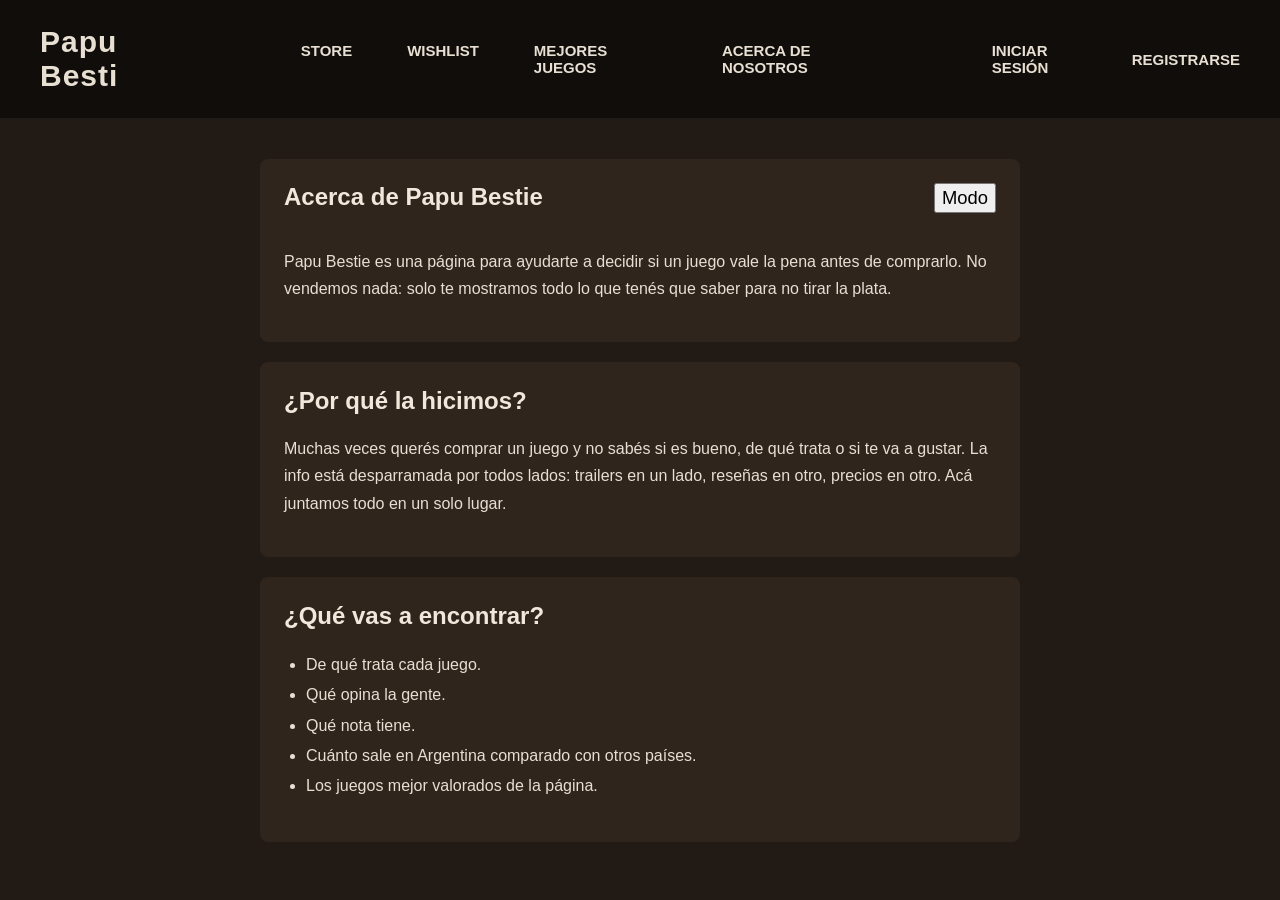
==== PROYECTOFINALHTML/acerca.html @ 65dc8d68 "Add files via upload" ====
<!DOCTYPE html>
<html lang="en">
<head>
    <meta charset="UTF-8">
    <meta name="viewport" content="width=device-width, initial-scale=1.0">
    <title>Acerca de Nosotros</title>
    <link rel="stylesheet" href="style/Acerca.css">
     <link rel="stylesheet" href="style/style.css">
</head>
<body>

    <header>
    <nav class="barra-navegadora">
        <div class="logo-PapuBestie">Papu Besti</div>
        <div class="contenedor-menu">
            <a class="item-menu" href="index.html">Store</a>
            <a class="item-menu" href="wishlist.html">Wishlist</a>
            <a class="item-menu" href="mejorValorados.html">Mejores Juegos</a>
            <a class="item-menu" href="acerca.html">Acerca de nosotros</a>
        </div>
        <div class="contenedor-sesion">
            <a class="item-menu" href="login.html">Iniciar Sesión</a>
            <a class="item-menu" href="registrarse.html">Registrarse</a>
        </div>
    </nav>
</header>

<main class="acerca">

    <section class="acerca-bloque">
        <h1>Acerca de Papu Bestie</h1>
        <p>
            Papu Bestie es una página para ayudarte a decidir si un juego vale la pena
            antes de comprarlo. No vendemos nada: solo te mostramos todo lo que tenés
            que saber para no tirar la plata.
        </p>
    </section>

    <section class="acerca-bloque">
        <h2>¿Por qué la hicimos?</h2>
        <p>
            Muchas veces querés comprar un juego y no sabés si es bueno, de qué trata
            o si te va a gustar. La info está desparramada por todos lados: trailers
            en un lado, reseñas en otro, precios en otro. Acá juntamos todo en un solo
            lugar.
        </p>
    </section>

    <section class="acerca-bloque">
        <h2>¿Qué vas a encontrar?</h2>
        <ul class="acerca-lista">
            <li>De qué trata cada juego.</li>
            <li>Qué opina la gente.</li>
            <li>Qué nota tiene.</li>
            <li>Cuánto sale en Argentina comparado con otros países.</li>
            <li>Los juegos mejor valorados de la página.</li>
        </ul>
    </section>

</main>

<script src="js/CambColor.js"></script>
<script src="js/cuenta.js"></script>
</body>
</html>
---- PROYECTOFINALHTML/style/Acerca.css ----
.acerca {
    max-width: 800px;
    margin: 40px auto;
    padding: 0 20px;
}

.acerca-bloque {
    background-color: #16202d;
    padding: 24px;
    border-radius: 8px;
    margin-bottom: 20px;
}

.acerca h1,
.acerca h2 { color: #ffffff; margin-top: 1px; }

.acerca p { line-height: 1.7; }

.acerca-lista {
    line-height: 1.9;
    padding-left: 22px;
}

.pie {
    background-color: #171a21;
    color: #8f98a0;
    text-align: center;
    padding: 25px 20px;
    margin-top: 60px;
    font-size: 14px;
}

.pie p { margin: 0; }

@media (max-width: 600px) {
    .acerca {
        margin: 28px auto;
        padding: 0 16px;
    }

    .acerca-bloque {
        padding: 18px;
    }

    .pie {
        margin-top: 36px;
    }
}
---- PROYECTOFINALHTML/style/style.css ----
/* CUERPO DE LA PAGINA */
* {
    box-sizing: border-box;
}

body {
    background-color: #1b2838;
    color: #c7d5e0;
    margin: 0;
    font-family: Arial, sans-serif;
}

/* DETALLE DEL JUEGO */
.detalle {
    max-width: 1000px;
    margin: 40px auto;
    padding: 0 24px;
}

.detalle h1 {
    color: #ffffff;
}

.imagen-principal {
    display: block;
    width: 100%;
    max-height: 520px;
    object-fit: contain;
    object-position: left center;
    margin: 24px 0;
}

.galeria-detalle {
    display: flex;
    flex-wrap: wrap;
    gap: 16px;
    margin-top: 24px;
}

.galeria-detalle img {
    width: min(100%, 320px);
    border-radius: 6px;
}

/* MENU */
.barra-navegadora {
    display: flex;
    align-items: center;
    justify-content: flex-start;
    background-color: #171a21;
    padding: 25px 40px;
    border-bottom: 1px solid #1c1b18;
    gap: 100px;
}

.logo-PapuBestie {
    font-weight: bold;
    font-size: 30px;
    letter-spacing: 1px;
}

.contenedor-menu {
    display: flex;
    gap: 55px;
}

.contenedor-sesion{
    display: flex;
    align-items: center;
    gap: 30px;           
    margin-left: auto;
    
}    

.item-menu {
    font-size: 15px;
    font-weight: bold;
    text-transform: uppercase;
    color: inherit;
    text-decoration: none;
}

.item-menu:hover { color: #ffffff; }

/* CSS DEL CARRUSEL */
.contenedor-carrusel-banner {
    position: relative;
    max-width: 950px;
    margin: 40px auto;
    background-color: #171a21;
    border-radius: 8px;
    overflow: hidden;
    box-shadow: 0 10px 30px rgba(0, 0, 0, 0.7);
}

.slider-track {
    position: relative;
    width: 100%;
    height: 350px;
}

.slide {
    position: absolute;
    top: 0;
    left: 0;
    width: 100%;
    height: 100%;
    display: none;
    grid-template-columns: 1fr;
    background: linear-gradient(to right, #100d0b, #30251d);
}

.slide.activa { display: grid; }

.slide-imagen {
    width: 100%;
    height: 100%;
    overflow: hidden;
}

.slide-imagen img {
    width: 100%;
    height: 100%;
    object-fit: cover;
    display: block;
    transition: transform 0.4s ease;
}

.slide:hover .slide-imagen img { transform: scale(1.05); }

/* CONFIGURACIONDE LOS BOTONES */
.btn-ver-mas {
    display: inline-block;
    background-color: #5c7e10;
    color: #ffffff;
    text-decoration: none;
    padding: 8px 15px;
    border-radius: 2px;
    font-size: 13px;
    font-weight: bold;
    width: fit-content;
    transition: background 0.2s;
}

.btn-ver-mas:hover { background-color: #709a13; }

.btn-slider {
    position: absolute;
    top: 50%;
    transform: translateY(-50%);
    background-color: rgba(0, 0, 0, 0.6);
    color: white;
    border: none;
    font-size: 24px;
    padding: 15px 10px;
    cursor: pointer;
    z-index: 10;
    transition: background 0.3s;

}
.btn-slider:hover { 
    background-color: rgba(0, 0, 0, 0.9); 
}
.btn-prev { 
left: 0; 
}
.btn-next { 
right: 0; 
}

.btn-slider {
    padding: 12px 9px;
}

.fila-titulo-tema {
    display: flex;
    align-items: flex-start;
    justify-content: space-between;
    width: 100%;
    gap: 16px;
    margin-bottom: 35px;
}

.fila-titulo-tema h1,
.fila-titulo-tema h2 {
    flex: 1;
    margin: 0;
    text-align: left;
}

.fila-titulo-tema .titulo-cartelera {
    margin-bottom: 0;
}

.fila-titulo-tema .boton-tema {
    flex-shrink: 0;
    width: auto;
    margin: 0;
    padding: 2px 6px;
    font-size: 1.15rem;
}

.enlace-perfil {
    max-width: 180px;
    overflow: hidden;
    text-overflow: ellipsis;
    text-transform: none;
    white-space: nowrap;
}

.btn-cerrar-sesion {
    margin-top: 10px;
    border: 1px solid #c94949;
    border-radius: 4px;
    background: transparent;
    color: #c7d5e0;
    font: inherit;
    cursor: pointer;
}

.mensaje-perfil {
    min-height: 1.4em;
    margin-top: 12px;
    color: #66c0f4;
}

body.tema-claro {
    background-color: #edf1f5;
    color: #263445;
}

body.tema-claro .barra-navegadora,
body.tema-claro .pie {
    background-color: #fff;
    color: #263445;
    border-color: #d3dce5;
}

body.tema-claro .contenedor-carrusel-banner,
body.tema-claro .slide {
    background: #fff;
    color: #263445;
}

body.tema-claro .tarjeta-pelicula,
body.tema-claro .info-pelicula,
body.tema-claro .acerca-bloque,
body.tema-claro .formulario {
    background-color: #fff;
    color: #263445;
}

body.tema-claro h1,
body.tema-claro h2,
body.tema-claro h3,
body.tema-claro .titulo-pelicula,
body.tema-claro .titulo,
body.tema-claro .detalle-informacion h1,
body.tema-claro .acerca h1,
body.tema-claro .acerca h2 {
    color: #263445;
}

body.tema-claro .formulario input {
    background-color: #f7f9fb;
    color: #263445;
    border-color: #aebdca;
}

body.tema-claro .btn-cerrar-sesion {
    color: #263445;
}

body.tema-claro .ranking,
body.tema-claro .descripcion,
body.tema-claro .fuente-imdb,
body.tema-claro .wishlist-vacio {
    color: #263445;
}

body.tema-claro .carrusel {
    background-color: #dce3e9;
}

body.tema-claro .miniatura-foto {
    background-color: #dce3e9;
}

body.tema-claro table {
    background-color: #fff;
    color: #263445;
}

body.tema-claro th {
    background-color: #dce8f1;
    color: #263445;
}

body.tema-claro tr:hover {
    background-color: #e8eef3;
}

body:not(.tema-claro) {
    background-color: #211a15;
    color: #e8dfd3;
}

@media (max-width: 600px) {
    .fila-titulo-tema .titulo-cartelera {
        font-size: 24px;
    }

    .fila-titulo-tema .boton-tema {
        font-size: 1.1rem;
    }

    .formulario .fila-titulo-tema {
        gap: 8px;
    }

    .formulario .fila-titulo-tema h1 {
        font-size: 20px;
    }
}

body:not(.tema-claro) .barra-navegadora,
body:not(.tema-claro) .pie,
body:not(.tema-claro) .contenedor-carrusel-banner,
body:not(.tema-claro) th {
    background-color: #100d0b;
}

body:not(.tema-claro) .slide,
body:not(.tema-claro) .tarjeta-pelicula,
body:not(.tema-claro) .info-pelicula,
body:not(.tema-claro) .acerca-bloque,
body:not(.tema-claro) .formulario {
    background-color: #30251d;
    color: #e8dfd3;
}

body:not(.tema-claro) .poster-contenedor,
body:not(.tema-claro) .carrusel,
body:not(.tema-claro) .formulario input {
    background-color: #17120f;
}

body:not(.tema-claro) .formulario input {
    color: #e8dfd3;
    border-color: #594431;
}

body:not(.tema-claro) .formulario input:focus {
    border-color: #c18b5b;
}

body:not(.tema-claro) .btn-ver-mas {
    background-color: #70492e;
}

body:not(.tema-claro) .btn-ver-mas:hover {
    background-color: #8c5c37;
}

body:not(.tema-claro) h1,
body:not(.tema-claro) h2,
body:not(.tema-claro) h3,
body:not(.tema-claro) .titulo-pelicula,
body:not(.tema-claro) .titulo,
body:not(.tema-claro) .detalle-informacion h1,
body:not(.tema-claro) .acerca h1,
body:not(.tema-claro) .acerca h2 {
    color: #f1e7db;
}

body:not(.tema-claro) .juego-categoria,
body:not(.tema-claro) .mensaje-perfil,
body:not(.tema-claro) th {
    color: #d3a474;
}

body:not(.tema-claro) table {
    background-color: #211a15;
}

body:not(.tema-claro) th,
body:not(.tema-claro) td {
    border-color: #49382b;
}

body:not(.tema-claro) tr:hover {
    background-color: #3b2b20;
}

@media (max-width: 900px) {
    .barra-navegadora {
        flex-wrap: wrap;
        justify-content: space-between;
        gap: 18px 24px;
        padding: 20px 24px;
    }

    .contenedor-menu {
        gap: 24px;
    }

    .contenedor-sesion {
        gap: 16px;
    }
}

@media (max-width: 600px) {
    .barra-navegadora {
        gap: 16px;
        padding: 16px;
    }

    .logo-PapuBestie {
        font-size: 24px;
    }

    .contenedor-menu {
        order: 3;
        flex: 1 1 100%;
        flex-wrap: wrap;
        gap: 12px 18px;
    }

    .contenedor-sesion {
        margin-left: auto;
        gap: 12px;
    }

    .item-menu {
        font-size: 12px;
    }

    .contenedor-carrusel-banner {
        width: calc(100% - 32px);
        margin: 24px auto;
    }

    .slider-track {
        height: clamp(180px, 58vw, 300px);
    }

    .btn-slider {
        padding: 9px 7px;
        font-size: 18px;
    }

    .fila-titulo-tema {
        align-items: flex-start;
        gap: 8px;
    }

    .fila-titulo-tema .titulo-cartelera {
        font-size: clamp(18px, 5vw, 24px);
        line-height: 1.2;
    }

    .fila-titulo-tema .boton-tema {
        font-size: 1rem;
    }

    .formulario .fila-titulo-tema {
        gap: 8px;
    }

    .formulario .fila-titulo-tema h1 {
        font-size: 20px;
    }
}
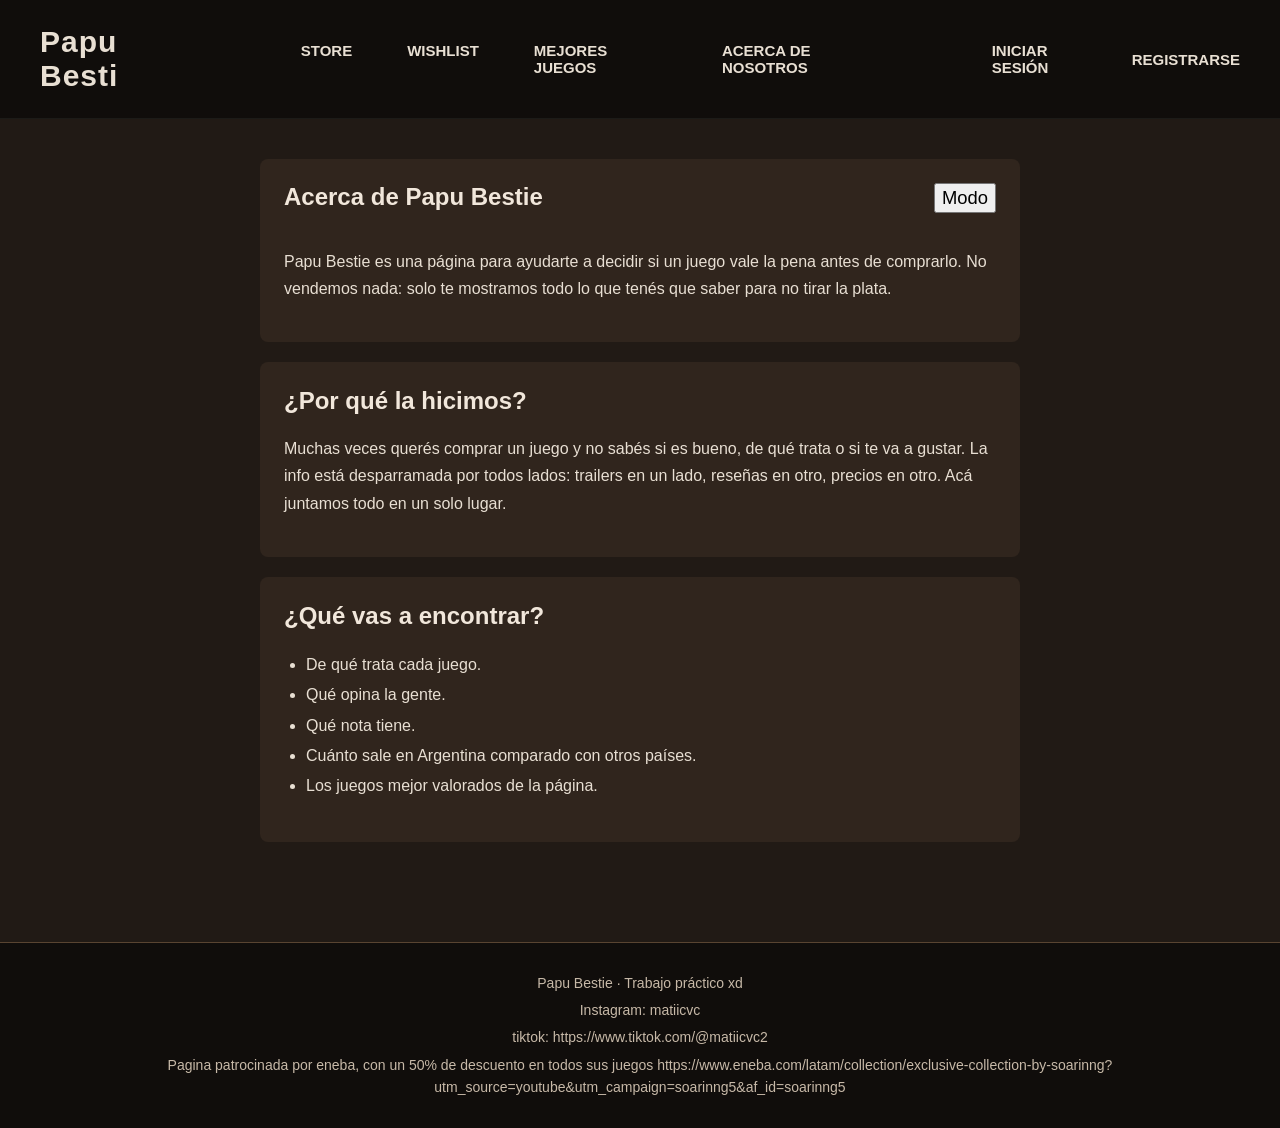
==== commit af650371: "Add files via upload" ====
--- a/PROYECTOFINALHTML/acerca.html
+++ b/PROYECTOFINALHTML/acerca.html
@@ -59,6 +59,13 @@
 
 </main>
 
+<footer class="pie">
+    <p> Papu Bestie · Trabajo práctico xd</p>
+    <p> Instagram: matiicvc</p>
+    <p> tiktok: https://www.tiktok.com/@matiicvc2</p>
+    <p> Pagina patrocinada por eneba, con un 50% de descuento en todos sus juegos https://www.eneba.com/latam/collection/exclusive-collection-by-soarinng?utm_source=youtube&amp;utm_campaign=soarinng5&amp;af_id=soarinng5</p>
+</footer>
+
 <script src="js/CambColor.js"></script>
 <script src="js/cuenta.js"></script>
 </body>
--- a/PROYECTOFINALHTML/style/style.css
+++ b/PROYECTOFINALHTML/style/style.css
@@ -8,6 +8,29 @@
     color: #c7d5e0;
     margin: 0;
     font-family: Arial, sans-serif;
+    min-height: 100vh;
+    display: flex;
+    flex-direction: column;
+}
+
+body > main,
+body > .formulario {
+    flex: 1 0 auto;
+}
+
+.pie {
+    margin-top: 40px;
+    padding: 24px max(20px, calc((100% - 1200px) / 2));
+    background-color: #17120f;
+    border-top: 1px solid #594431;
+    color: #c7b9a8;
+    font-size: 14px;
+    line-height: 1.6;
+}
+
+.pie p {
+    margin: 5px 0;
+    overflow-wrap: anywhere;
 }
 
 /* DETALLE DEL JUEGO */
